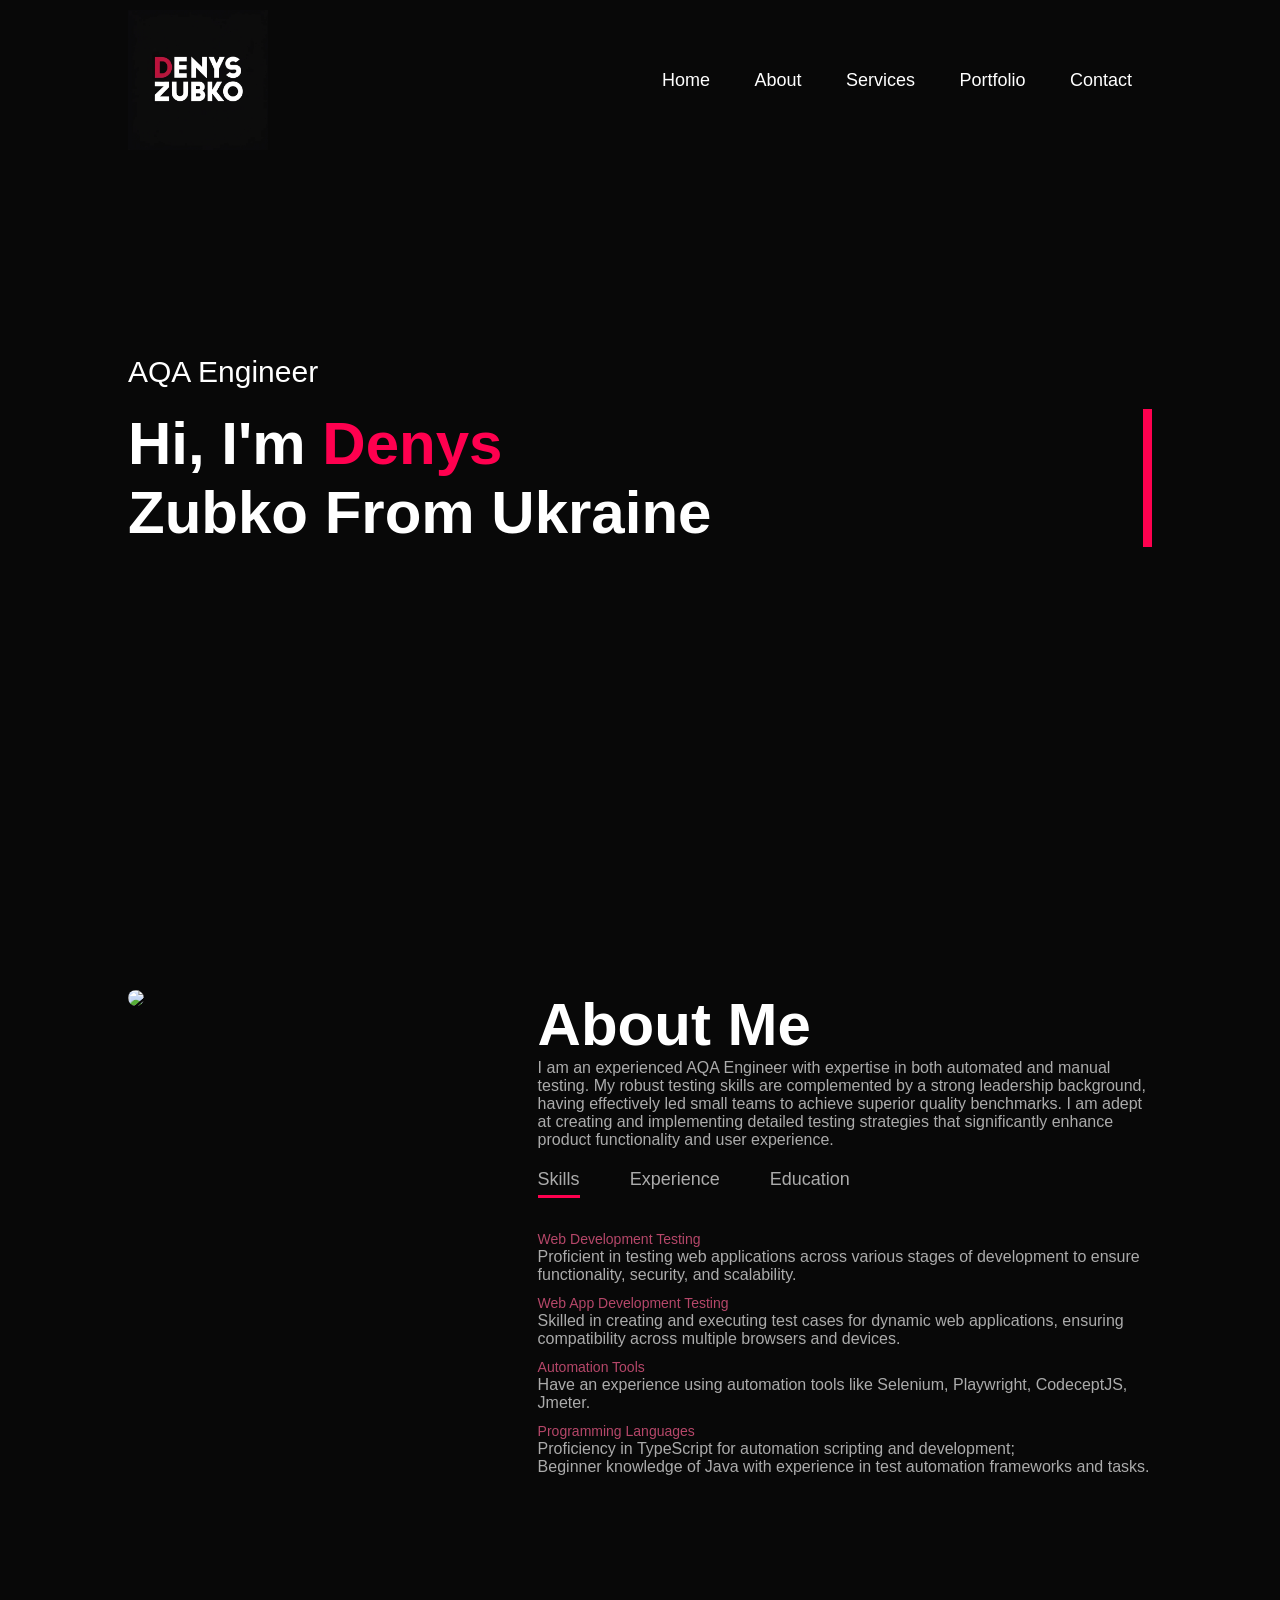
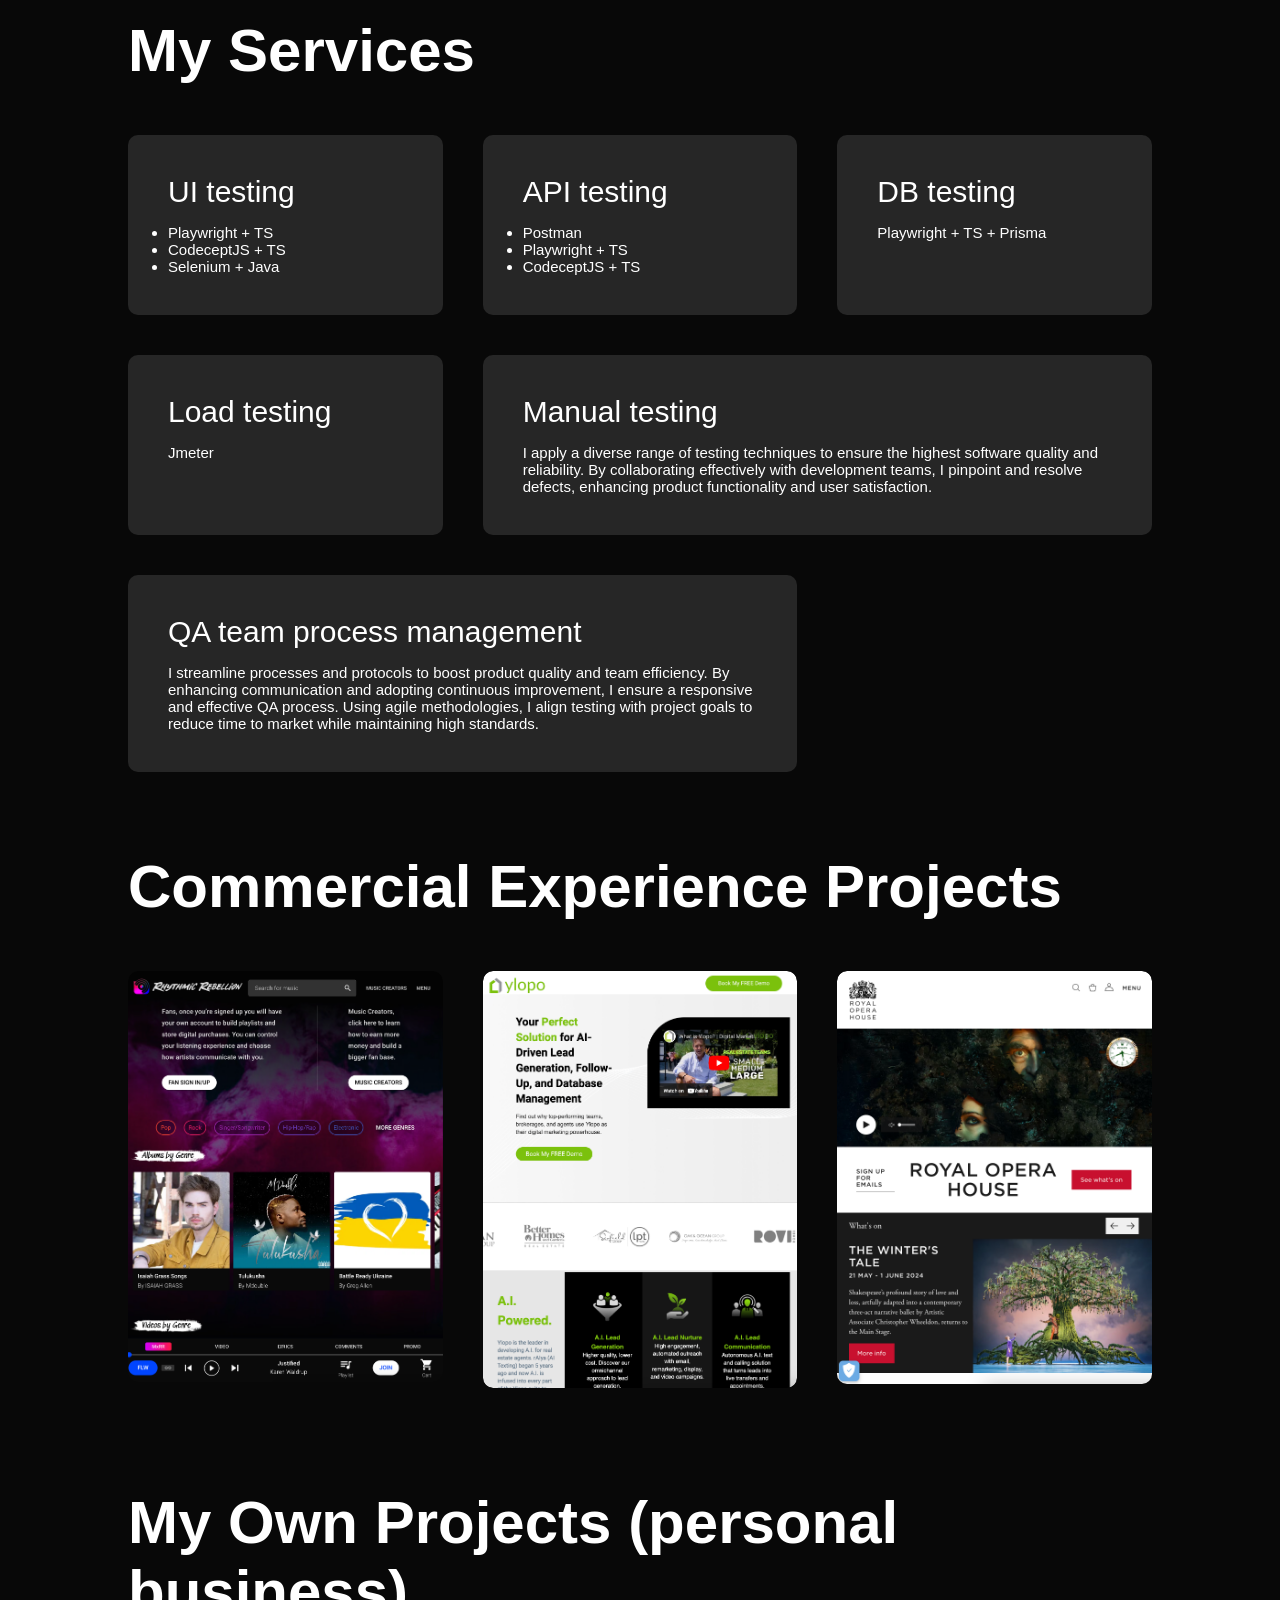
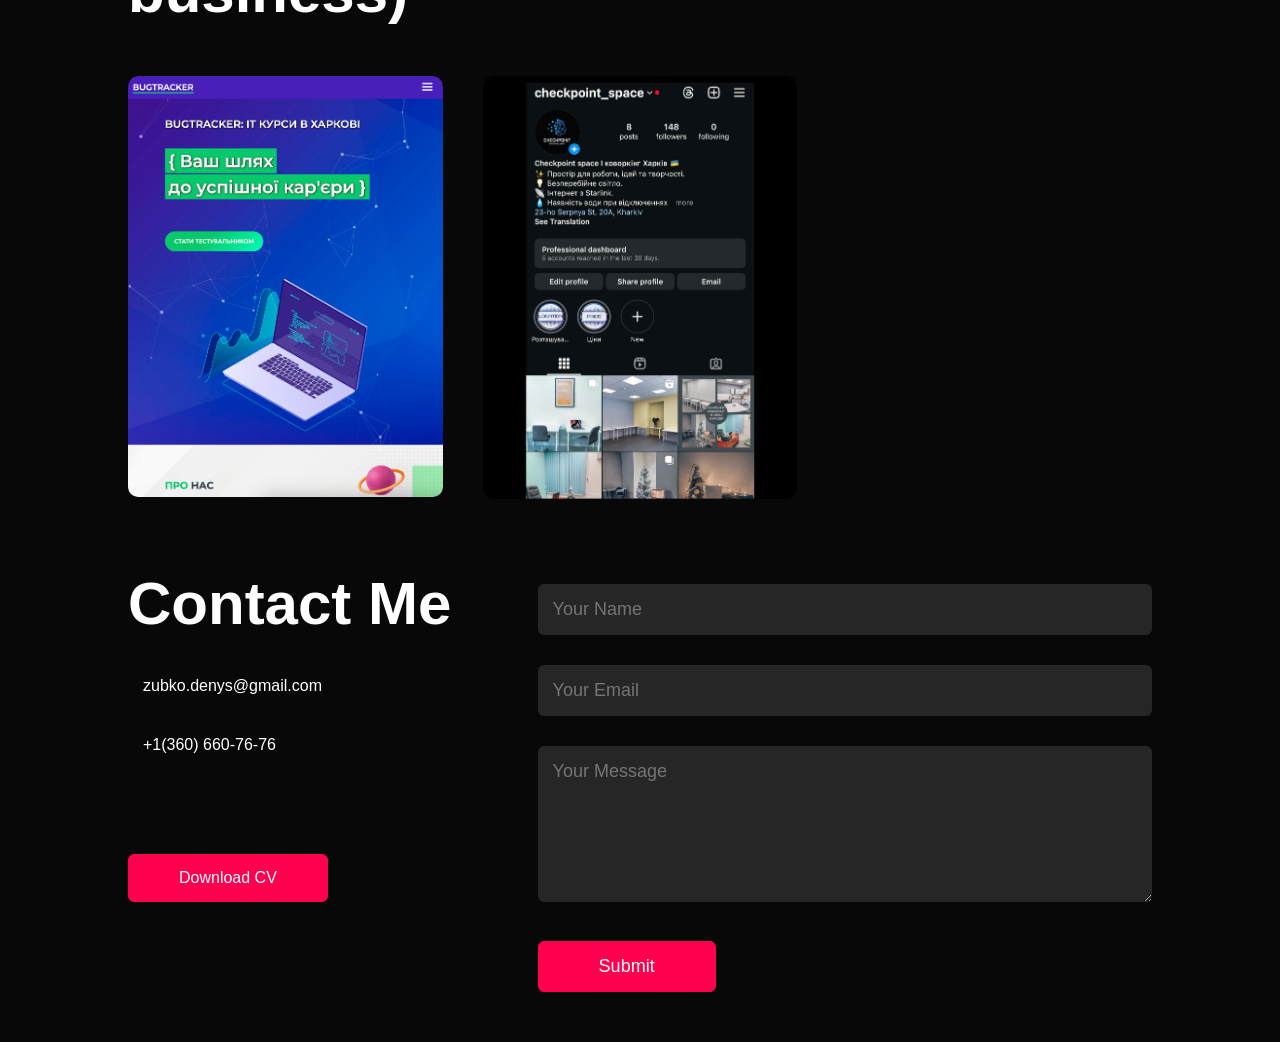
==== index.html @ 5ccfad8a "header fix" ====
<!DOCTYPE html>
<html lang="en">
<head>
    <meta charset="UTF-8">
    <meta http-equiv="X-UA-Compatible" content="IE=edge">
    <meta name="viewport" content="width=device-width, initial-scale=1.0">
    <title>Denys CV</title>
    <link rel="stylesheet" href="style.css">
    <script src="https://kit.fontawesome.com/8cae68e52d.js" crossorigin="anonymous"></script>
</head>
<body>
<div id="header">
    <div class="container">
        <nav>
            <img src="images/logo.png" class="logo">
            <ul id="sidemenu">
                <li><a href="#header">Home</a></li>
                <li><a href="#about">About</a></li>
                <li><a href="#services">Services</a></li>
                <li><a href="#commercial-portfolio">Portfolio</a></li>
                <li><a href="#contact">Contact</a></li>
                <i class="fas fa-times" onclick="closemenu()"></i>
            </ul>
            <i class="fas fa-bars" onclick="openmenu()"></i>
        </nav>
        <div class="header-text">
            <p>AQA Engineer</p>
            <h1 class="typewriter">Hi, I'm <span>Denys</span><br>Zubko From Ukraine</h1>
        </div>
    </div>
</div>
<!-- -----------about---------- -->
<div id="about">
    <div class="container">
        <div class="row">
            <div class="about-col-1">
                <img src="images/user.png">
            </div>
            <div class="about-col-2">
                <h1 class="sub-title">About Me</h1>
                <p>I am an experienced AQA Engineer with expertise in both automated and manual testing. My robust testing skills are complemented by a strong leadership background, having effectively led small teams to achieve superior quality benchmarks. I am adept at creating and implementing detailed testing strategies that significantly enhance product functionality and user experience.</p>
                <div class="tab-titles">
                    <p class="tab-links active-link" onclick="opentab('skills')">Skills</p>
                    <p class="tab-links" onclick="opentab('experience')">Experience</p>
                    <p class="tab-links" onclick="opentab('education')">Education</p>
                </div>
                <div class="tab-contents active-tab" id="skills">
                    <ul>
                        <li><span>Web Development Testing</span><br>Proficient in testing web applications across various stages of development to ensure functionality, security, and scalability.</li>
                        <li><span>Web App Development Testing</span><br>Skilled in creating and executing test cases for dynamic web applications, ensuring compatibility across multiple browsers and devices.</li>
                        <li><span>Automation Tools</span><br>Have an experience using automation tools like Selenium, Playwright, CodeceptJS, Jmeter.</li>
                        <li><span>Programming Languages</span><br>Proficiency in TypeScript for automation scripting and development;<br>Beginner knowledge of Java with experience in test automation frameworks and tasks.</li>
                    </ul>
                </div>
                <div class="tab-contents" id="experience">
                    <ul>
                        <li><span>2022 - Current</span><br>Automation QA Engineer at Avenga</li>
                        <li><span>2020 - 2022</span><br>Hybrid Automation & Manual QA Engineer at Patron Empowerment</li>
                        <li><span>2019 - 2020</span><br>Manual QA Engineer at Patron Empowerment</li>
                    </ul>
                </div>
                <div class="tab-contents" id="education">
                    <ul>
                        <li><span>University</span><br>National Aerospace University -'Kharkiv Aviation Institute'​</li>
                        <li><span>2021</span><br>Master's degree, Mobile application engineering</li>
                        <li><span>2019</span><br>Bachelor's degree, Systems Engineering</li>
                    </ul>
                </div>
            </div>
        </div>
    </div>
</div>
<!-- ---------services---------------- -->
<div id="services">
    <div class="container">
        <h1 class="sub-title">My Services</h1>
        <div class="services-list">
            <div>
                <i class="fas fa-laptop"></i>
                <h2>UI testing</h2>
                <ul>
                    <li>Playwright + TS</li>
                    <li>CodeceptJS + TS</li>
                    <li>Selenium + Java</li>
                </ul>
            </div>
            <div>
                <i class="fas fa-network-wired"></i>
                <h2>API testing</h2>
                <ul>
                    <li>Postman</li>
                    <li>Playwright + TS</li>
                    <li>CodeceptJS + TS</li>
                </ul>
            </div>
            <div>
                <i class="fas fa-database"></i>
                <h2>DB testing</h2>
                    <p>Playwright + TS + Prisma</p>
            </div>
            <div>
                <i class="fas fa-chart-simple"></i>
                <h2>Load testing</h2>
                <p>Jmeter</p>
            </div>
            <div>
                <i class="fas fa-user-check"></i>
                <h2>Manual testing</h2>
                <p>I apply a diverse range of testing techniques to ensure the highest software quality and reliability. By collaborating effectively with development teams, I pinpoint and resolve defects, enhancing product functionality and user satisfaction.</p>
            </div>
            <div>
                <i class="fas fa-chalkboard-user"></i>
                <h2>QA team process management</h2>
                <p>I streamline processes and protocols to boost product quality and team efficiency. By enhancing communication and adopting continuous improvement, I ensure a responsive and effective QA process. Using agile methodologies, I align testing with project goals to reduce time to market while maintaining high standards.</p>
            </div>
        </div>
    </div>
</div>
<!-- ----------commercial portfolio------------ -->
<div id="commercial-portfolio">
    <div class="container">
        <h1 class="sub-title">Commercial Experience Projects</h1>
        <div class="work-list">
            <div class="work">
                <img src="images/work-1.png">
                <div class="layer">
                    <h3>Music platform</h3>
                    <p></p>
                    <a href="https://rhythmic-rebellion.com/"><i class="fas fa-external-link-alt"></i></a>
                </div>
            </div>
            <div class="work">
                <img src="images/work-2.png">
                <div class="layer">
                    <h3>Real estate marketplace</h3>
                    <p></p>
                    <a href="https://www.ylopo.com/"><i class="fas fa-external-link-alt"></i></a>
                </div>
            </div>
            <div class="work">
                <img src="images/work-3.png">
                <div class="layer">
                    <h3>Royal Opera House</h3>
                    <p> </p>
                    <a href="https://www.roh.org.uk/"><i class="fas fa-external-link-alt"></i></a>
                </div>
            </div>
        </div>
    </div>
</div>

<!-- ----------own portfolio------------ -->
<div id="own-portfolio">
    <div class="container">
        <h1 class="sub-title">My Own Projects (personal business)</h1>
        <div class="work-list">
            <div class="work">
                <img src="images/work-4.png">
                <div class="layer">
                    <h3>QA IT school "Bugtracker"</h3>
                    <p></p>
                    <a href="https://bugtrackerit.netlify.app/"><i class="fas fa-external-link-alt"></i></a>
                </div>
            </div>
            <div class="work">
                <img src="images/work-5.png">
                <div class="layer">
                    <h3>Coworking "Checkpoint Space"</h3>
                    <p></p>
                    <a href="https://www.instagram.com/checkpoint_space?igsh=MXFlNGVidHdxdXYwYw=="><i class="fas fa-external-link-alt"></i></a>
                </div>
            </div>
            <div class="work">
            </div>
        </div>
    </div>
</div>
<!-- ----------contact------------- -->
<div id="contact">
    <div class="container">
        <div class="row">
            <div class="contact-left">
                <h1 class="sub-title">Contact Me</h1>
                <p><i class="fas fa-paper-plane"></i><a href="mailto:zubko.denys@gmail.com" style="color: inherit; text-decoration: none;">zubko.denys@gmail.com</a></p>
                <p><i class="fas fa-phone-square-alt"></i><a href="tel:+13606607676" style="color: inherit; text-decoration: none;">+1(360) 660-76-76</a></p>
                <div class="social-icons">
                    <a href="https://www.facebook.com/profile.php?id=100010005917274"><i class="fab fa-facebook"></i></a>
                    <a href="https://www.instagram.com/zubko_denys?igsh=MW41cXVxNDhsNTM3"><i class="fab fa-instagram"></i></a>
                    <a href="www.linkedin.com/in/denys-zubko-aa213a181"><i class="fab fa-linkedin"></i></a>
                </div>
                <a href="images/my-cv.pdf" download class="btn btn2">Download CV</a>
            </div>
            <div class="contact-right">
                <form name="submit-to-google-sheet">
                    <input type="text" name="Name" placeholder="Your Name" required>
                    <input type="email" name="Email" placeholder="Your Email" required>
                    <textarea name="Message" rows="6" placeholder="Your Message"></textarea>
                    <button type="submit" class="btn btn2">Submit</button>
                </form>
                <span id="msg"></span>
            </div>
        </div>
    </div>
</div>



<script>
    let tablinks = document.getElementsByClassName("tab-links");
    let tabcontents = document.getElementsByClassName("tab-contents");

    function opentab(tabname){
        for(tablink of tablinks){
            tablink.classList.remove("active-link");
        }
        for(tabcontent of tabcontents){
            tabcontent.classList.remove("active-tab");
        }
        event.currentTarget.classList.add("active-link");
        document.getElementById(tabname).classList.add("active-tab");
    }
</script>

<script>
    let sidemeu = document.getElementById("sidemenu");

    function openmenu(){
        sidemeu.style.right = "0";
    }
    function closemenu(){
        sidemeu.style.right = "-200px";
    }
</script>
<script>
    const scriptURL = '< add you own link here >' // add your own app script link here
    const form = document.forms['submit-to-google-sheet']
    const msg = document.getElementById("msg")

    form.addEventListener('submit', e => {
      e.preventDefault()
      fetch(scriptURL, { method: 'POST', body: new FormData(form)})
        .then(response => {
            msg.innerHTML = "Message sent successfully"
            setTimeout(function(){
                msg.innerHTML = ""
            },5000)
            form.reset()
        })
        .catch(error => console.error('Error!', error.message))
    })
  </script>
</body>
</html>
---- style.css ----
*{
    margin: 0;
    padding: 0;
    font-family: 'Poppins', sans-serif;
    box-sizing: border-box;
}
html{
    scroll-behavior: smooth;
}
body{
    background: #080808;
    color: #fff;
}
#header{
    width: 100%;
    height: 100vh;
    background-size: cover;
    background-position: center;
    background-attachment: fixed;
    /*background-image: url();*/
}
.container{
    padding: 10px 10%;
}

nav{
    display: flex;
    align-items: center;
    justify-content: space-between;
    flex-wrap: wrap;
}

.logo{
    width: 140px;
}

nav ul li{
    display: inline-block;
    list-style: none;
    margin: 10px 20px;
}

nav ul li a{
    color: #fff;
    text-decoration: none;
    font-size: 18px;
    position: relative;
}
nav ul li a::after{
    content: '';
    width: 0;
    height: 3px;
    background: #ff004f;
    position: absolute;
    left: 0;
    bottom: -6px;
    transition: 0.5s;
}
nav ul li a:hover::after{
    width: 100%;
}
.header-text{
    margin-top: 20%;
    font-size: 30px;
}
.header-text h1{
    font-size: 60px;
    margin-top: 20px;
}
.header-text h1 span{
    color: #ff004f;
}
.typewriter {
    overflow: hidden;
    border-right: 0.15em solid #ff004f;
    white-space: nowrap;
    animation: typing 5s steps(60, end) forwards, blink-caret 0.75s step-end infinite;
}

@keyframes typing {
    from { width: 0; }
    to { width: 100%; }
}

@keyframes blink-caret {
    from, to { border-color: #ff004f; }
    50% { border-color: black; }
}

/*.cursor {*/
/*    display: inline-block;*/
/*}*/
/* -----------about--------------- */
#about{
    padding: 80px 0;
    color: #ababab;
}
.row{
    display: flex;
    justify-content: space-between;
    flex-wrap: wrap;
}

.about-col-1{
    flex-basis: 35%;
}
.about-col-1 img{
    width: 100%;
    border-radius: 15px;
}
.about-col-2{
    flex-basis: 60%;
}

.sub-title{
    font-size: 60px;
    font-weight: 600;
    color: #fff;
}

.tab-titles{
    display: flex;
    margin: 20px 0 40px;
}
.tab-links{
    margin-right: 50px;
    font-size: 18px;
    font-weight: 500;
    cursor: pointer;
    position: relative;
}
.tab-links::after{
    content: '';
    width: 0;
    height: 3px;
    background: #ff004f;
    position: absolute;
    left: 0;
    bottom: -8px;
    transition: 0.5s;
}

.tab-links.active-link::after{
    width: 100%;
}

.tab-contents ul li{
    list-style: none;
    margin: 10px 0;
}
.tab-contents ul li span{
    color: #b54769;
    font-size: 14px;
}
.tab-contents{
    display: none;
}
.tab-contents.active-tab{
    display: block;
}

/* ----------------services------------- */
#services {
    padding: 30px 0;
}
.services-list {
    display: grid;
    grid-template-columns: repeat(auto-fit, minmax(250px, 1fr));
    grid-gap: 40px;
    margin-top: 50px;
}
.services-list div {
    background: #262626;
    padding: 40px;
    font-size: 15px;
    font-weight: 300;
    border-radius: 10px;
    transition: background 0.5s, transform 0.5s;
}
.services-list div i {
    font-size: 50px;
    margin-bottom: 30px;
}
.services-list div h2 {
    font-size: 30px;
    font-weight: 500;
    margin-bottom: 15px;
}
.services-list div a {
    text-decoration: none;
    color: #fff;
    font-size: 12px;
    margin-top: 20px;
    display: inline-block;
}
.services-list div:hover {
    background: #ff004f;
    transform: translateY(-10px);
}
.services-list div:nth-last-child(-n+2) {
    grid-column: span 2; /* Span two columns */
}
/* -------portfolio----------- */
#commercial-portfolio{
    padding: 30px 0;
}
#own-portfolio{
    padding: 50px 0;
}
.work-list{
    display: grid;
    grid-template-columns: repeat(auto-fit, minmax(250px, 1fr));
    grid-gap: 40px;
    margin-top: 50px;
}
.work{
    border-radius: 10px;
    position: relative;
    overflow: hidden;
}
.work img{
    width: 100%;
    border-radius: 10px;
    display: block;
    transition: transform 0.5s;
}
.layer{
    width: 100%;
    height: 0;
    background: linear-gradient(rgba(0,0,0,0.6), #ff004f);
    border-radius: 10px;
    position: absolute;
    left: 0;
    bottom: 0;
    overflow: hidden;
    display: flex;
    align-items: center;
    justify-content: center;
    flex-direction: column;
    padding: 0 40px;
    text-align: center;
    font-size: 14px;
   transition: height 0.5s;
}
.layer h3{
    font-weight: 500;
    margin-bottom: 20px;
}
.layer a{
    margin-top: 20px;
    color: #ff004f;
    text-decoration: none;
    font-size: 18px;
    line-height: 60px;
    background: #fff;
    width: 60px;
    height: 60px;
    border-radius: 50%;
    text-align: center;
}
.work:hover img{
    transform: scale(1.1);
}
.work:hover .layer{
    height: 100%;
}
.btn{
    display: block;
    margin: 50px auto;
    width: fit-content;
    border: 1px solid #ff004f;
    padding: 14px 50px;
    border-radius: 6px;
    text-decoration: none;
    color: #fff;
    transition: background 0.5s;
}
.btn:hover{
    background: #ff004f;
}

/* ---------contact-------- */
.contact-left{
    flex-basis: 35%;
}
.contact-right{
    flex-basis: 60%;
}
.contact-left p{
    margin-top: 30px;
}
.contact-left p i{
    color: #ff004f;
    margin-right: 15px;
    font-size: 25px;
}
.social-icons{
    margin-top: 30px;
}
.social-icons a{
    text-decoration: none;
    font-size: 30px;
    margin-right: 15px;
    color: #ababab;
    display: inline-block;
    transition: transform 0.5s;
}
.social-icons a:hover{
    color: #ff004f;
    transform: translateY(-5px);
}
.btn.btn2{
    display: inline-block;
    background: #ff004f;
}
.contact-right form{
    width: 100%;
}
form input, form textarea{
    width: 100%;
    border: 0;
    outline: none;
    background: #262626;
    padding: 15px;
    margin: 15px 0;
    color: #fff;
    font-size: 18px;
    border-radius: 6px;
}
form .btn2{
    padding: 14px 60px;
    font-size: 18px;
    margin-top: 20px;
    cursor: pointer;
}
.copyright{
    width: 100%;
    text-align: center;
    padding: 25px 0;
    background: #262626;
    font-weight: 300;
    margin-top: 20px;
}
.copyright i{
    color: #ff004f;
}
.copyright a{
    color: #ff004f;
    text-decoration: none;
}
/* -----------------css for small screens--------- */
nav .fas{
    display: none;
}

@media only screen and (max-width: 600px){
    .header-text{
        margin-top: 100%;
        font-size: 16px;
    }
    .header-text h1{
        font-size: 30px;
    }
    nav .fas{
        display: block;
        font-size: 25px;
    }
    nav ul{
        background: #ff004f;
        position: fixed;
        top: 0;
        right: -200px;
        width: 200px;
        height: 100vh;
        padding-top: 50px;
        z-index: 2;
        transition: right 0.5s;
    }
    nav ul li{
        display: block;
        margin: 25px;
    }
    nav ul .fas{
        position: absolute;
        top: 25px;
        left: 25px;
        cursor: pointer;
    }
    .sub-title{
        font-size: 40px;
    }
    .about-col-1, .about-col-2{
        flex-basis: 100%;
    }
    .about-col-1{
        margin-bottom: 30px;
    }
    .about-col-2{
        font-size: 14px;
    }
    .tab-links{
        font-size: 16px;
        margin-right: 20px;
    }
    .contact-left, .contact-right{
        flex-basis: 100%;
    }
    .copyright{
        font-size: 14px;
    }
    .services-list div:nth-last-child(-n+2) {
        grid-column: span 1;
    }
}
#msg{
    color: #61b752;
    margin-top: -40px;
    display: block;
}
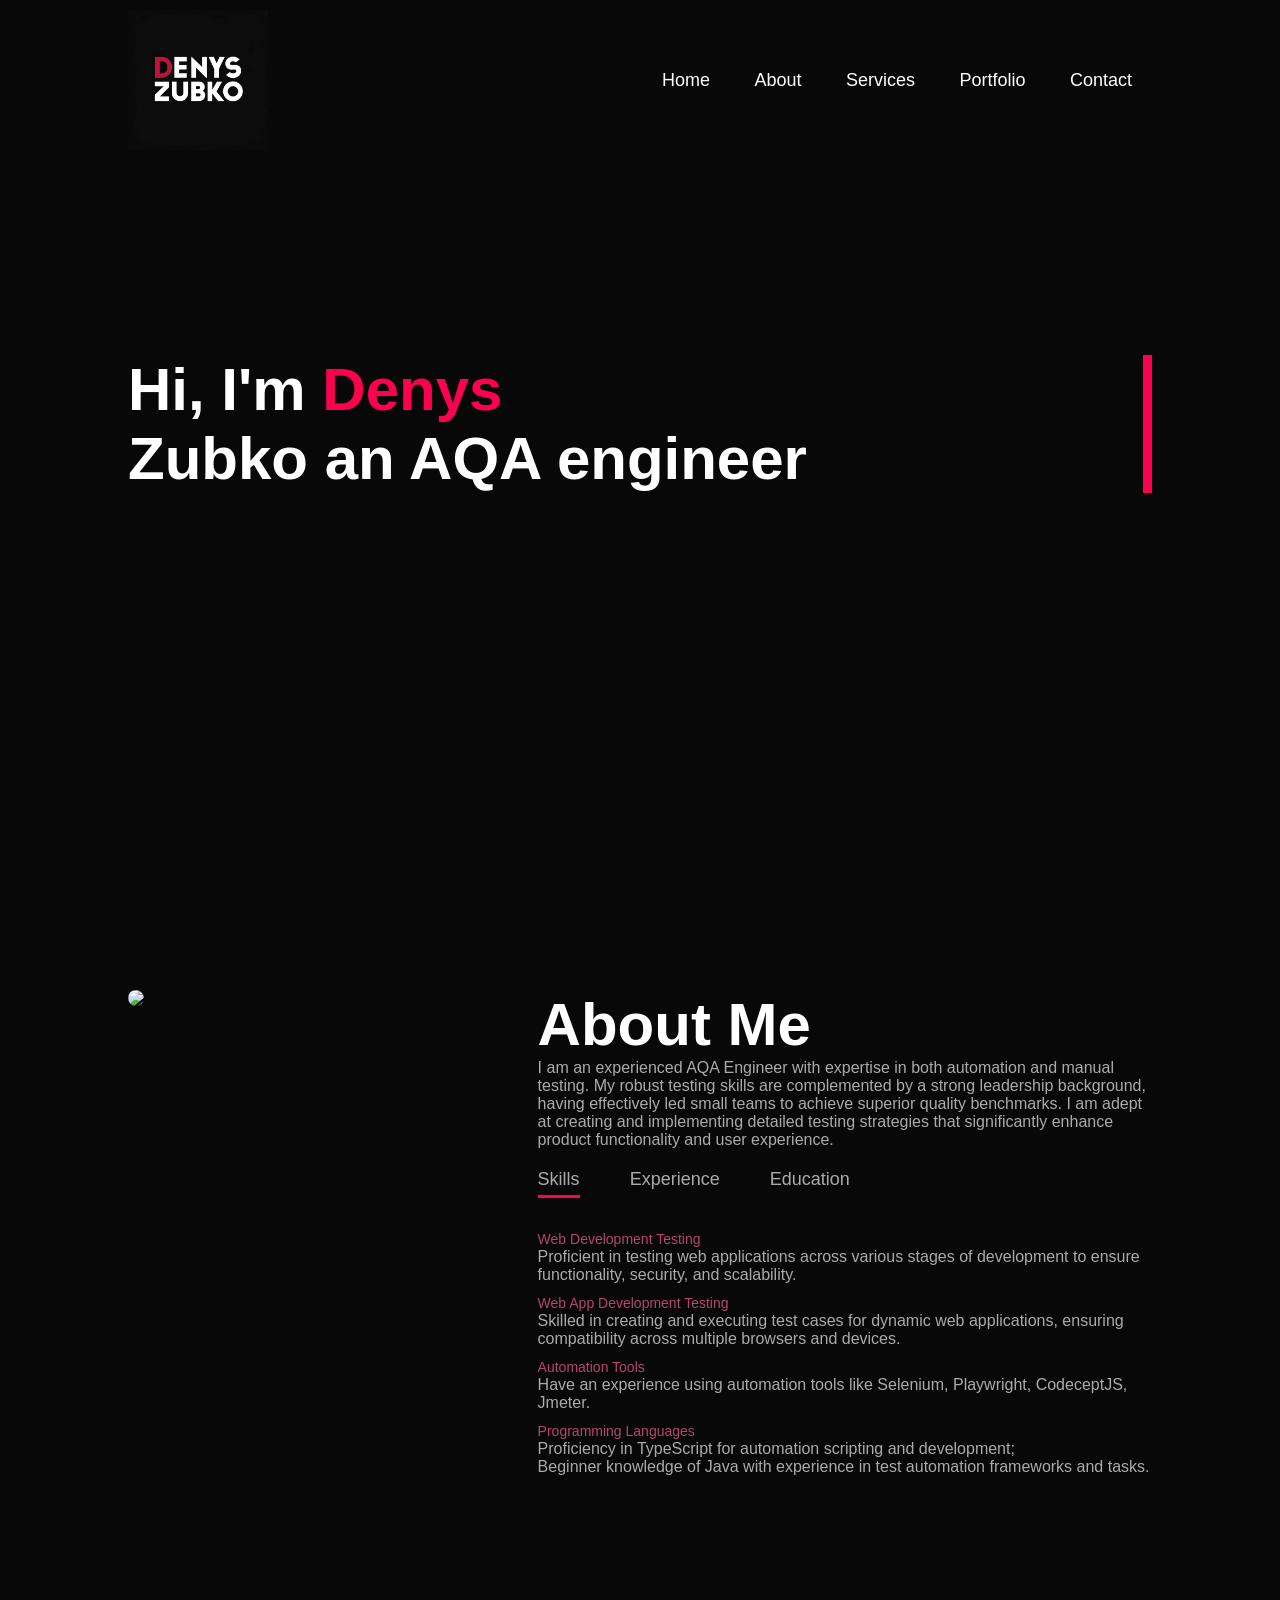
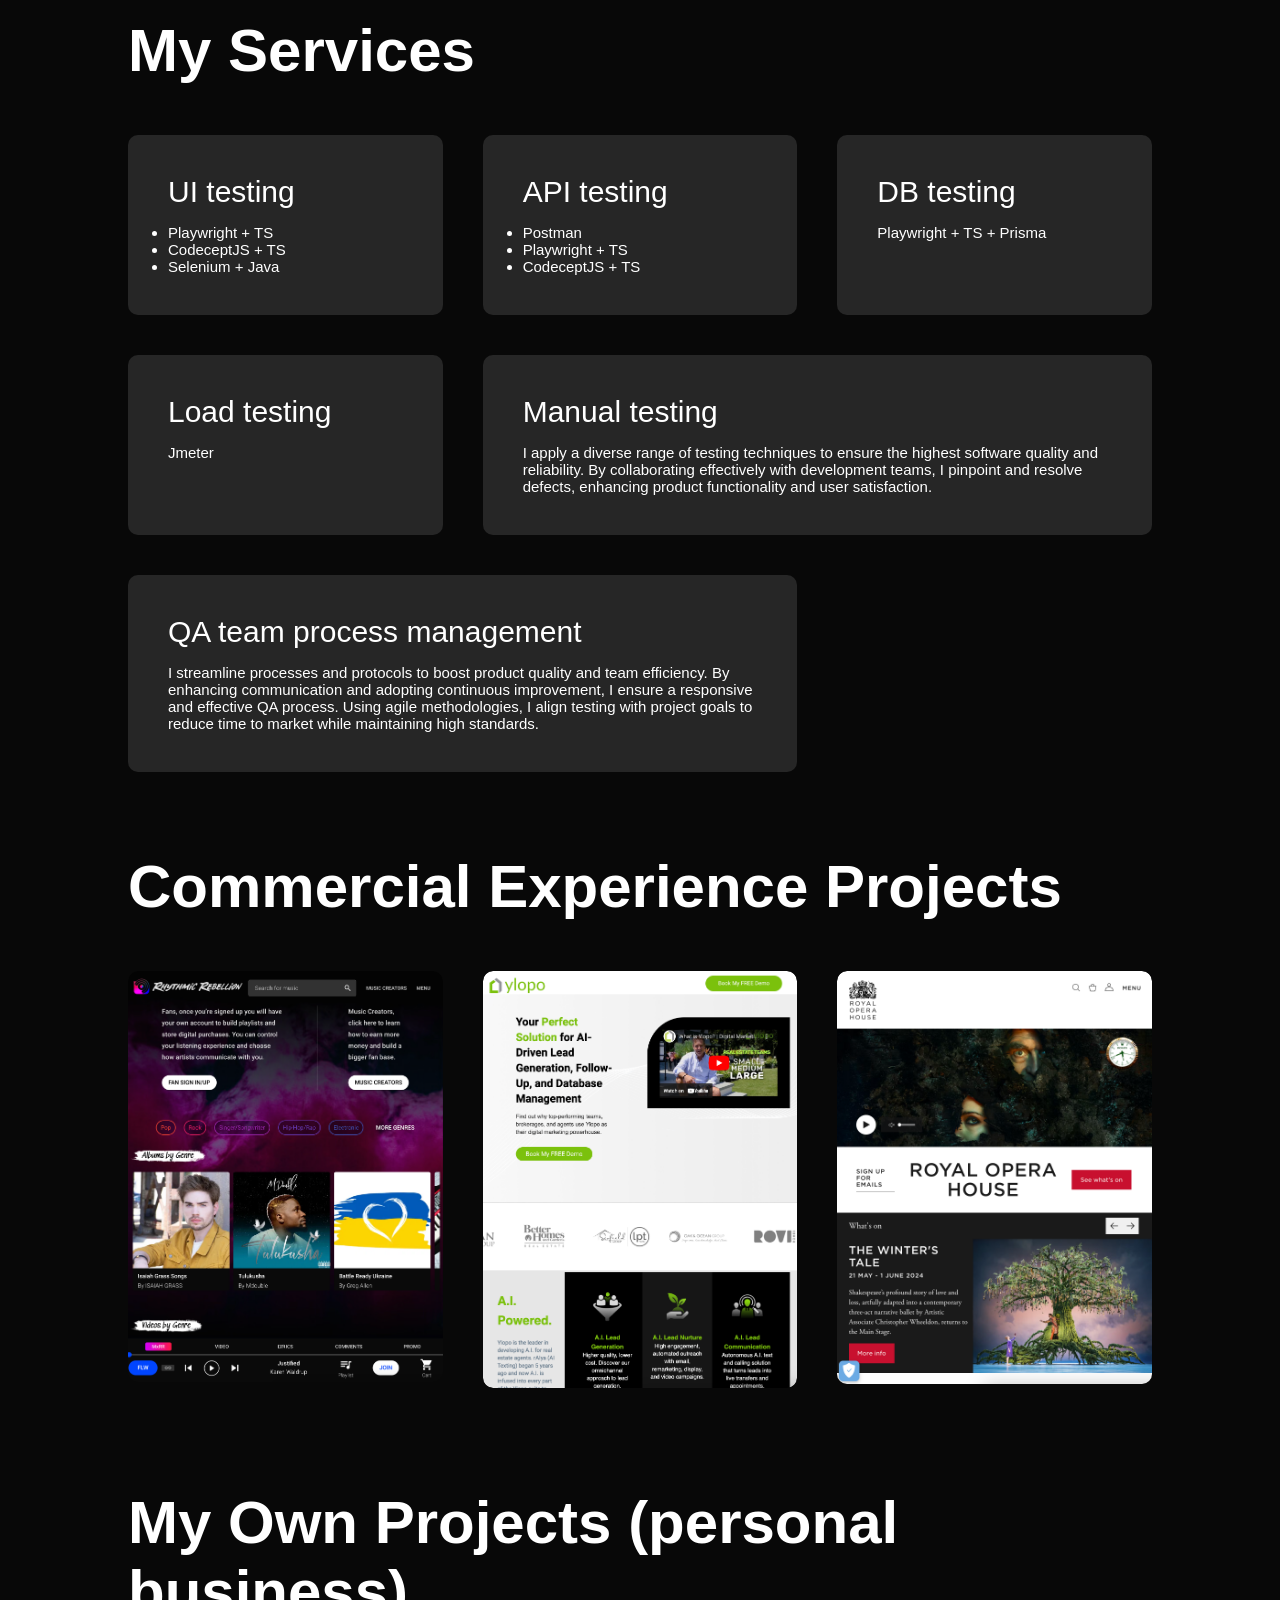
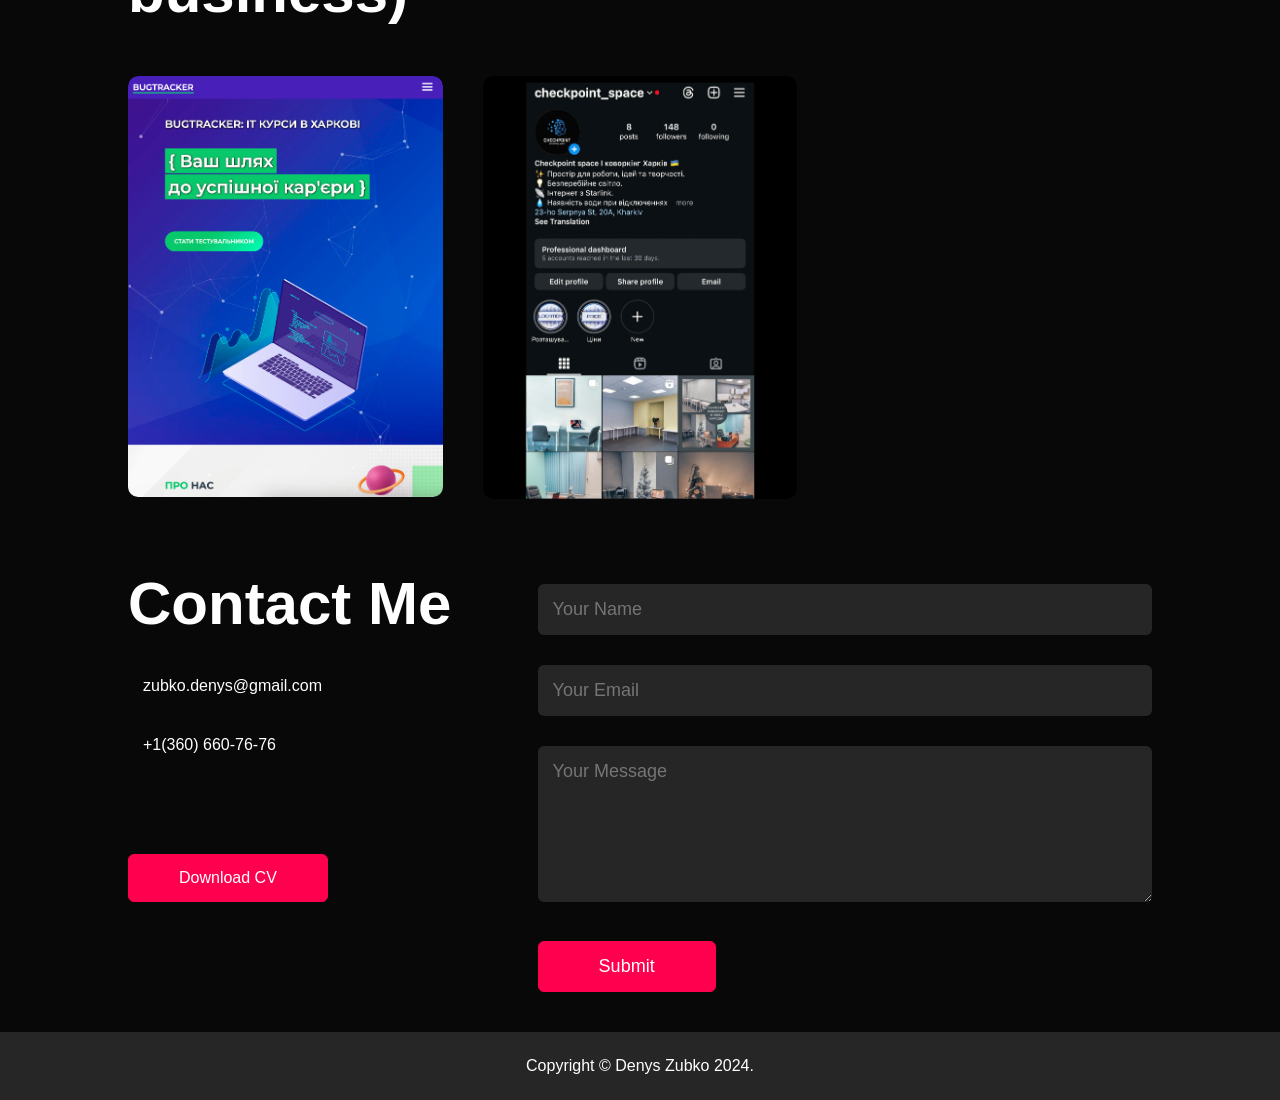
==== commit e5dcce43: "final fixes" ====
--- a/index.html
+++ b/index.html
@@ -24,8 +24,7 @@
             <i class="fas fa-bars" onclick="openmenu()"></i>
         </nav>
         <div class="header-text">
-            <p>AQA Engineer</p>
-            <h1 class="typewriter">Hi, I'm <span>Denys</span><br>Zubko From Ukraine</h1>
+            <h1 class="typewriter">Hi, I'm <span>Denys</span><br>Zubko an AQA engineer</h1>
         </div>
     </div>
 </div>
@@ -38,7 +37,7 @@
             </div>
             <div class="about-col-2">
                 <h1 class="sub-title">About Me</h1>
-                <p>I am an experienced AQA Engineer with expertise in both automated and manual testing. My robust testing skills are complemented by a strong leadership background, having effectively led small teams to achieve superior quality benchmarks. I am adept at creating and implementing detailed testing strategies that significantly enhance product functionality and user experience.</p>
+                <p>I am an experienced AQA Engineer with expertise in both automation and manual testing. My robust testing skills are complemented by a strong leadership background, having effectively led small teams to achieve superior quality benchmarks. I am adept at creating and implementing detailed testing strategies that significantly enhance product functionality and user experience.</p>
                 <div class="tab-titles">
                     <p class="tab-links active-link" onclick="opentab('skills')">Skills</p>
                     <p class="tab-links" onclick="opentab('experience')">Experience</p>
@@ -201,13 +200,16 @@
             </div>
         </div>
     </div>
-</div>
-
-
-
-<script>
-    let tablinks = document.getElementsByClassName("tab-links");
-    let tabcontents = document.getElementsByClassName("tab-contents");
+    <div class="copyright">
+        <p>Copyright © Denys Zubko 2024.</p>
+    </div>
+</div>
+
+
+
+<script>
+    const tablinks = document.getElementsByClassName("tab-links");
+    const tabcontents = document.getElementsByClassName("tab-contents");
 
     function opentab(tabname){
         for(tablink of tablinks){
@@ -220,34 +222,39 @@
         document.getElementById(tabname).classList.add("active-tab");
     }
 </script>
-
-<script>
-    let sidemeu = document.getElementById("sidemenu");
+<script>
+    const button = document.querySelector('.btn.btn2');
+    button.onmousedown = () => button.classList.add('clicked');
+    button.onmouseup = () => button.classList.remove('clicked');
+</script>
+<script>
+    let sidemenu = document.getElementById("sidemenu");
 
     function openmenu(){
-        sidemeu.style.right = "0";
+        sidemenu.style.right = "0";
     }
     function closemenu(){
-        sidemeu.style.right = "-200px";
+        sidemenu.style.right = "-200px";
     }
-</script>
-<script>
-    const scriptURL = '< add you own link here >' // add your own app script link here
+
+</script>
+<script>
+    const scriptURL = 'https://script.google.com/macros/s/AKfycbzUw2o0rNL2LH4sCnL6_ogC188pjQ6r0ITrwg_ZVdRyEMohuiyJpwfts_PrON79X3RXxQ/exec'
     const form = document.forms['submit-to-google-sheet']
     const msg = document.getElementById("msg")
 
     form.addEventListener('submit', e => {
-      e.preventDefault()
-      fetch(scriptURL, { method: 'POST', body: new FormData(form)})
-        .then(response => {
-            msg.innerHTML = "Message sent successfully"
-            setTimeout(function(){
-                msg.innerHTML = ""
-            },5000)
-            form.reset()
-        })
-        .catch(error => console.error('Error!', error.message))
+        e.preventDefault()
+        fetch(scriptURL, { method: 'POST', body: new FormData(form)})
+            .then(response => {
+                msg.innerHTML = "Message sent successfully"
+                setTimeout(function(){
+                    msg.innerHTML = ""
+                },5000)
+                form.reset()
+            })
+            .catch(error => console.error('Error!', error.message))
     })
-  </script>
+</script>
 </body>
 </html>
--- a/style.css
+++ b/style.css
@@ -333,6 +333,10 @@
     margin-top: 20px;
     cursor: pointer;
 }
+.btn.btn2.clicked{
+    background: #b54769;
+    border-color: #b54769;
+}
 .copyright{
     width: 100%;
     text-align: center;
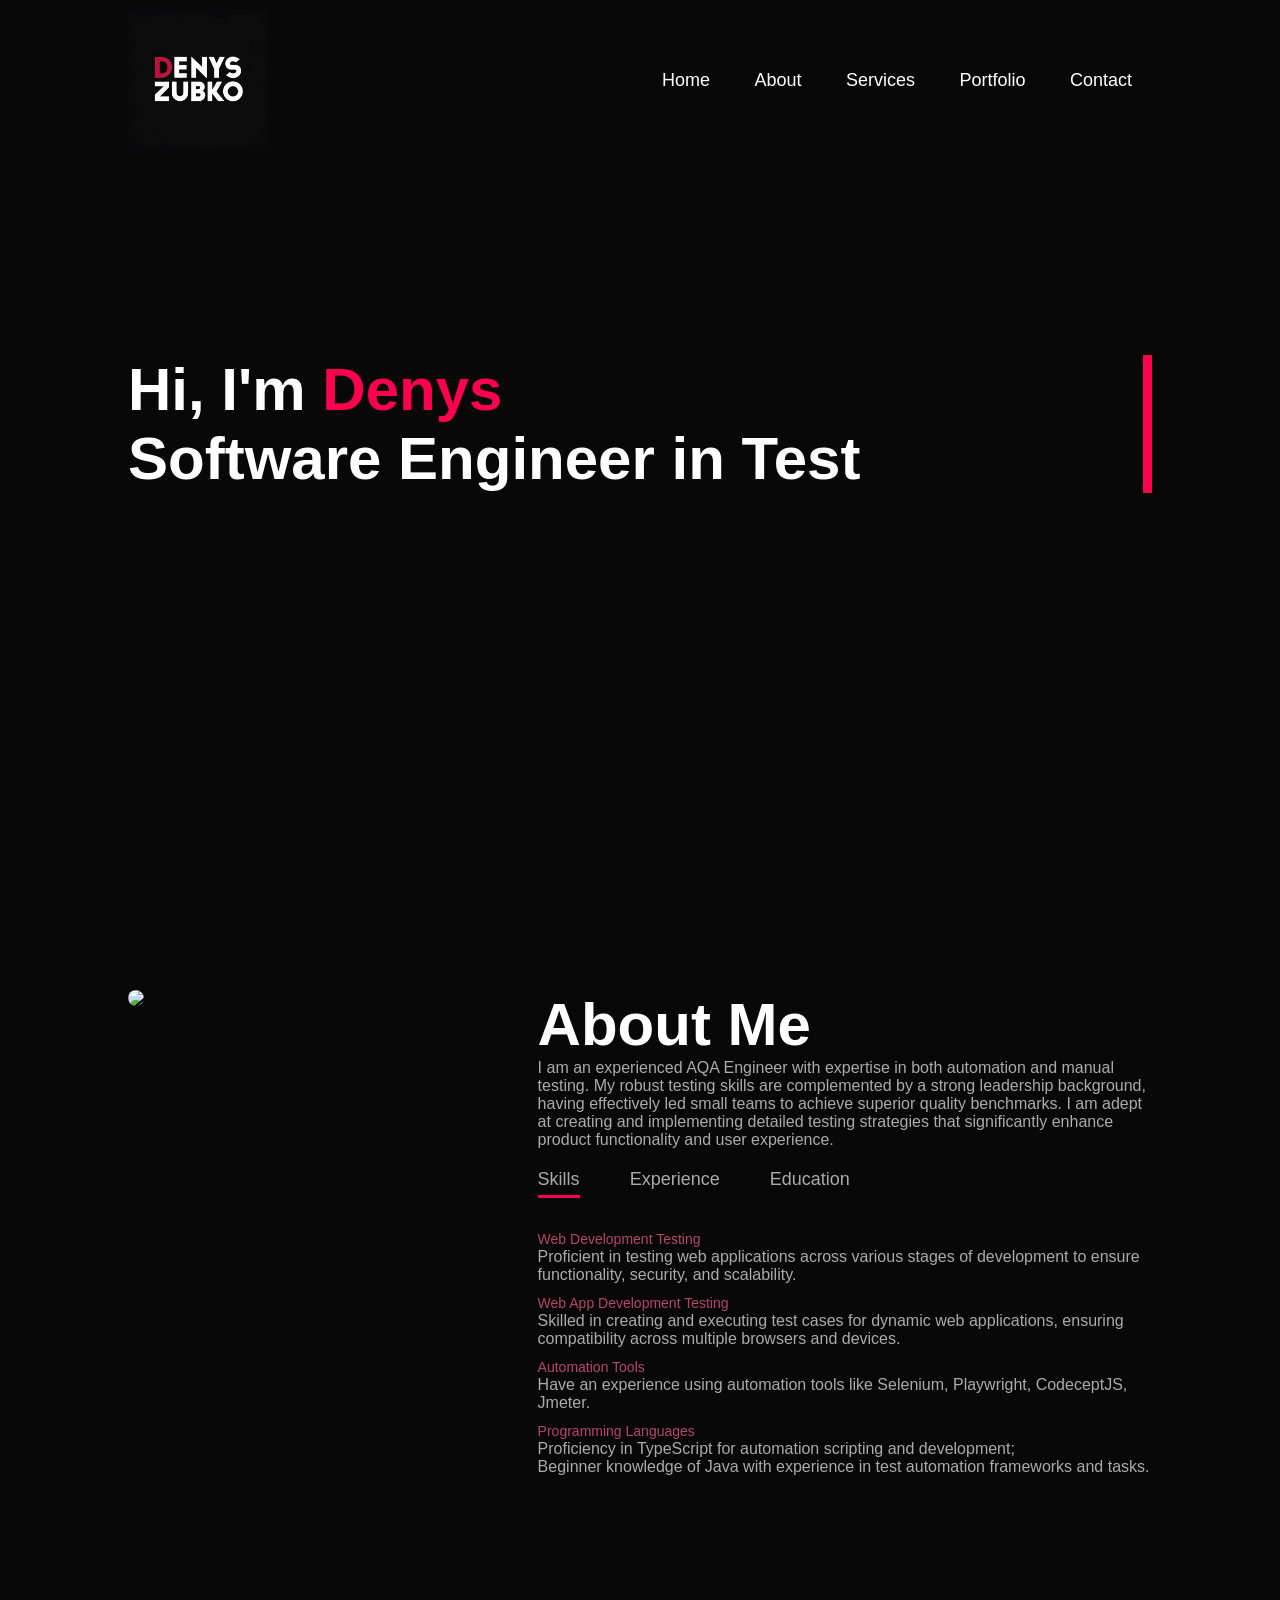
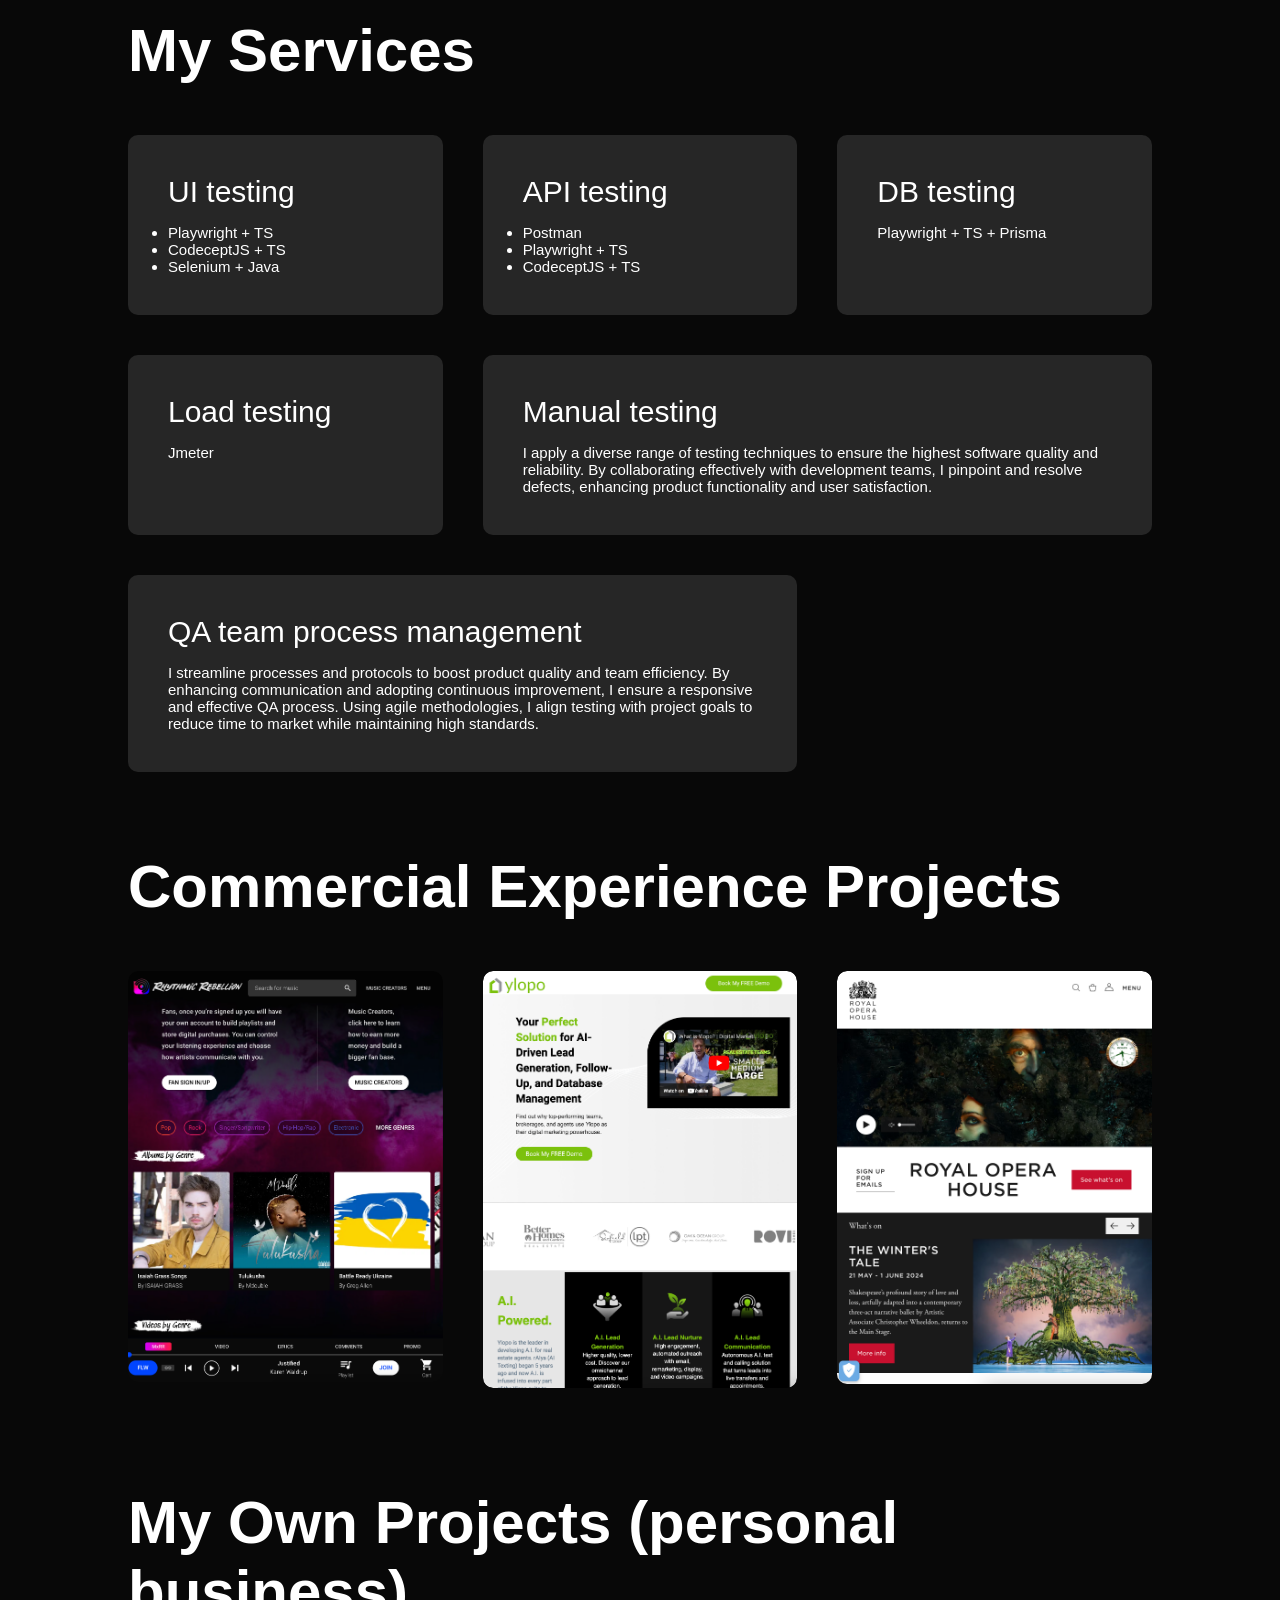
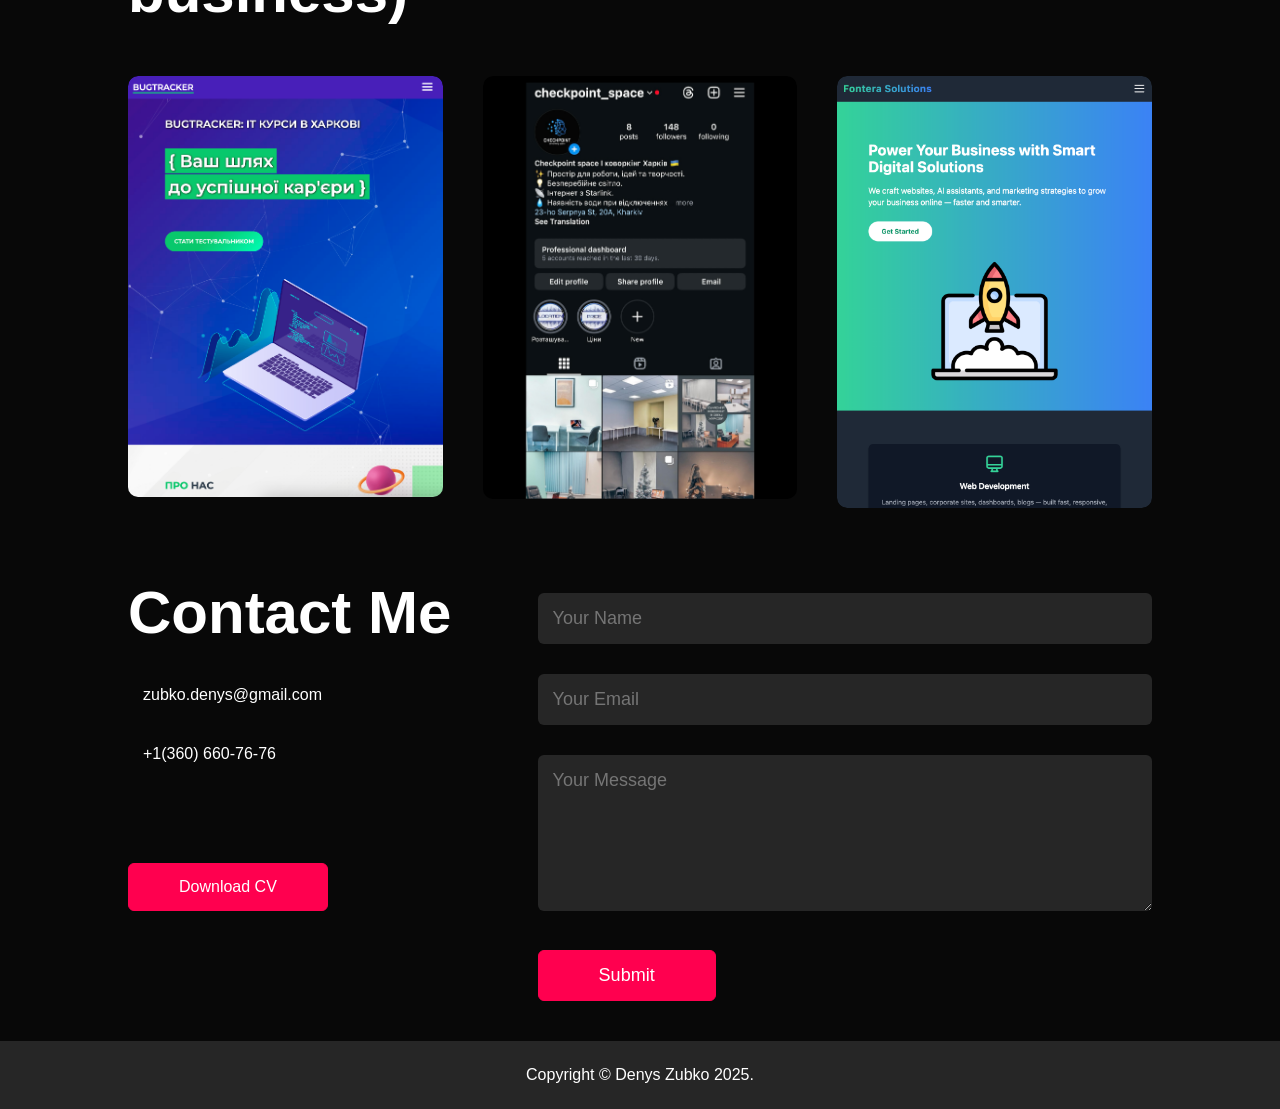
==== commit 34875d4b: "2025 updates" ====
--- a/index.html
+++ b/index.html
@@ -5,6 +5,7 @@
     <meta http-equiv="X-UA-Compatible" content="IE=edge">
     <meta name="viewport" content="width=device-width, initial-scale=1.0">
     <title>Denys CV</title>
+    <link rel="icon" href="images/favicon.ico" type="image/x-icon">
     <link rel="stylesheet" href="style.css">
     <script src="https://kit.fontawesome.com/8cae68e52d.js" crossorigin="anonymous"></script>
 </head>
@@ -24,7 +25,7 @@
             <i class="fas fa-bars" onclick="openmenu()"></i>
         </nav>
         <div class="header-text">
-            <h1 class="typewriter">Hi, I'm <span>Denys</span><br>Zubko an AQA engineer</h1>
+            <h1 class="typewriter">Hi, I'm <span>Denys</span><br>Software Engineer in Test</h1>
         </div>
     </div>
 </div>
@@ -60,7 +61,7 @@
                 </div>
                 <div class="tab-contents" id="education">
                     <ul>
-                        <li><span>University</span><br>National Aerospace University -'Kharkiv Aviation Institute'​</li>
+                        <li><span>University</span><br>National Aerospace University-'Kharkiv Aviation Institute'​</li>
                         <li><span>2021</span><br>Master's degree, Mobile application engineering</li>
                         <li><span>2019</span><br>Bachelor's degree, Systems Engineering</li>
                     </ul>
@@ -157,7 +158,7 @@
                 <img src="images/work-4.png">
                 <div class="layer">
                     <h3>QA IT school "Bugtracker"</h3>
-                    <p></p>
+                    <p>As a co-founder and instructor at "Bugtracker", I develop and teach quality assurance courses, equipping students with practical skills for IT roles. My focus is on delivering real-world relevant education and mentorship in software testing.</p>
                     <a href="https://bugtrackerit.netlify.app/"><i class="fas fa-external-link-alt"></i></a>
                 </div>
             </div>
@@ -165,11 +166,17 @@
                 <img src="images/work-5.png">
                 <div class="layer">
                     <h3>Coworking "Checkpoint Space"</h3>
-                    <p></p>
+                    <p>As a co-founder of "Checkpoint Space", I have been instrumental in establishing a dynamic coworking environment that fosters collaboration and innovation among professionals.</p>
                     <a href="https://www.instagram.com/checkpoint_space?igsh=MXFlNGVidHdxdXYwYw=="><i class="fas fa-external-link-alt"></i></a>
                 </div>
             </div>
             <div class="work">
+                <img src="images/work-6.png">
+                <div class="layer">
+                    <h3>Digital Agency "Fontera Solutions"</h3>
+                    <p>As a co-founder of "Fontera Solutions", I lead a digital services company focused on website development, AI-powered chatbots, and marketing strategies. We help startups and local businesses grow online — smarter and faster through tailored digital solutions.</p>
+                    <a href="https://fonterasolutions.com/"><i class="fas fa-external-link-alt"></i></a>
+                </div>
             </div>
         </div>
     </div>
@@ -185,9 +192,9 @@
                 <div class="social-icons">
                     <a href="https://www.facebook.com/profile.php?id=100010005917274"><i class="fab fa-facebook"></i></a>
                     <a href="https://www.instagram.com/zubko_denys?igsh=MW41cXVxNDhsNTM3"><i class="fab fa-instagram"></i></a>
-                    <a href="www.linkedin.com/in/denys-zubko-aa213a181"><i class="fab fa-linkedin"></i></a>
-                </div>
-                <a href="images/my-cv.pdf" download class="btn btn2">Download CV</a>
+                    <a href="https://www.linkedin.com/in/denys-zubko-aa213a181/"><i class="fab fa-linkedin"></i></a>
+                </div>
+                <a href="images/Denys_Zubko_AQA.pdf" download class="btn btn2">Download CV</a>
             </div>
             <div class="contact-right">
                 <form name="submit-to-google-sheet">
@@ -201,10 +208,9 @@
         </div>
     </div>
     <div class="copyright">
-        <p>Copyright © Denys Zubko 2024.</p>
-    </div>
-</div>
-
+        <p>Copyright © Denys Zubko 2025.</p>
+    </div>
+</div>
 
 
 <script>
@@ -245,6 +251,7 @@
 
     form.addEventListener('submit', e => {
         e.preventDefault()
+        msg.innerHTML = "Sending..."
         fetch(scriptURL, { method: 'POST', body: new FormData(form)})
             .then(response => {
                 msg.innerHTML = "Message sent successfully"
--- a/style.css
+++ b/style.css
@@ -218,7 +218,7 @@
     position: relative;
     overflow: hidden;
 }
-.work img{
+.work img {
     width: 100%;
     border-radius: 10px;
     display: block;
